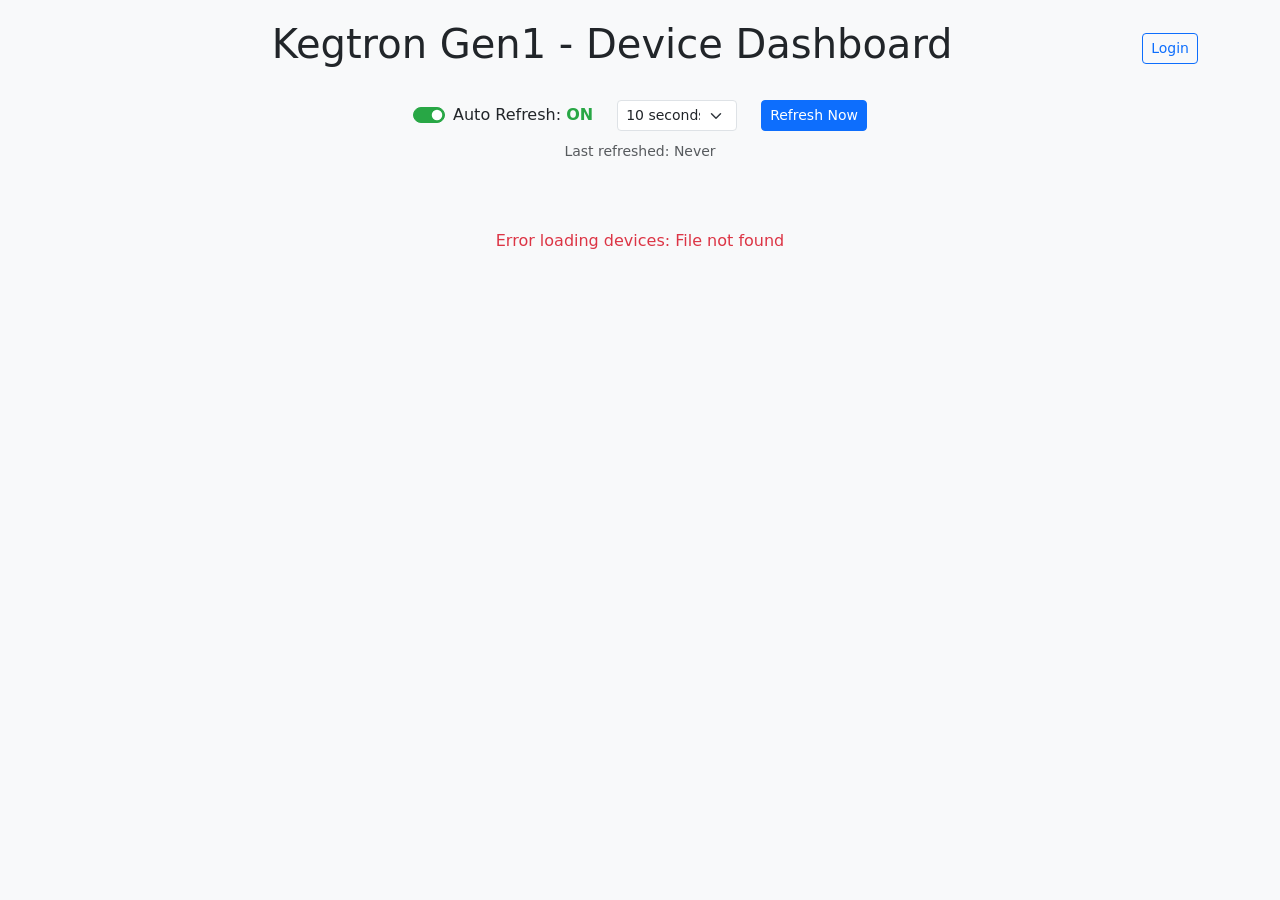
==== src/static/index.html @ a254bd48 "config.html page is protected by login" ====
<!DOCTYPE html>
<html lang="en">
<head>
    <meta charset="UTF-8">
    <meta name="viewport" content="width=device-width, initial-scale=1.0">
    <title>Kegtron Gen1 - Device Dashboard</title>
    <link href="https://cdn.jsdelivr.net/npm/bootstrap@5.3.0/dist/css/bootstrap.min.css" rel="stylesheet">
    <link href="https://fonts.googleapis.com/icon?family=Material+Icons" rel="stylesheet">
    <link rel="stylesheet" href="style.css">
    <script src="https://code.jquery.com/jquery-3.7.1.min.js"></script>
</head>
<body>
    <div class="container">
        <div class="d-flex justify-content-between align-items-center mb-4">
            <h1 class="text-center flex-grow-1">Kegtron Gen1 - Device Dashboard</h1>
            <div class="auth-controls">
                <span id="userInfo" style="margin-right: 15px; display: none;"></span>
                <a href="/login.html" id="loginLink" class="btn btn-sm btn-outline-primary" style="display: none;">Login</a>
                <a href="/logout" id="logoutLink" class="btn btn-sm btn-outline-secondary" style="display: none;">Logout</a>
            </div>
        </div>
        <div class="text-center mb-3">
            <div class="row justify-content-center align-items-center">
                <div class="col-auto">
                    <div class="form-check form-switch d-inline-block">
                        <input class="form-check-input" type="checkbox" id="autoRefreshToggle" checked>
                        <label class="form-check-label" for="autoRefreshToggle">
                            Auto Refresh: <span id="refreshStatus">ON</span>
                        </label>
                    </div>
                </div>
                <div class="col-auto">
                    <select class="form-select form-select-sm" id="refreshInterval" style="width: 120px;">
                        <option value="5">5 seconds</option>
                        <option value="10" selected>10 seconds</option>
                        <option value="15">15 seconds</option>
                        <option value="30">30 seconds</option>
                        <option value="60">60 seconds</option>
                    </select>
                </div>
                <div class="col-auto">
                    <button class="btn btn-sm btn-primary" onclick="manualRefresh()">
                        <span id="refreshBtnText">Refresh Now</span>
                    </button>
                </div>
            </div>
            <div class="row justify-content-center mt-2">
                <div class="col-auto">
                    <small class="text-muted">Last refreshed: <span id="lastRefreshed">Never</span></small>
                </div>
            </div>
        </div>
        <div id="loading" class="loading">
            <div class="spinner-border text-primary" role="status">
                <span class="visually-hidden">Loading...</span>
            </div>
            <p class="mt-3">Loading devices...</p>
        </div>
        <div id="error" class="error-message" style="display: none;"></div>
        <div id="devices" class="row" style="display: none;"></div>
    </div>

    <script>
        function formatDateTime(isoString) {
            if (!isoString) return 'Never';
            const date = new Date(isoString);
            const month = (date.getMonth() + 1).toString().padStart(2, '0');
            const day = date.getDate().toString().padStart(2, '0');
            const year = date.getFullYear();
            const hours = date.getHours().toString().padStart(2, '0');
            const minutes = date.getMinutes().toString().padStart(2, '0');
            const seconds = date.getSeconds().toString().padStart(2, '0');
            return `${month}/${day}/${year} ${hours}:${minutes}:${seconds}`;
        }

        function calculatePercentLeft(kegSize, volumeLeft) {
            if (kegSize == null || volumeLeft == null) return null;
            return ((volumeLeft / kegSize) * 100).toFixed(2);
        }

        function calculateVolumeLeft(startVolume, volumeDispensed) {
            if (startVolume == null || volumeDispensed == null) return null;
            return (startVolume - volumeDispensed).toFixed(2);
        }

        function getVolumeClass(percentLeft) {
            if (percentLeft <= 10) return 'empty';
            if (percentLeft <= 25) return 'low';
            return '';
        }

        function createDeviceCard(deviceId, device, port) {
            const portIndex = port.portIndex;
            const volumeLeft = calculateVolumeLeft(port.startVolume, port.volumeDispensed);
            const percentLeft = calculatePercentLeft(port.kegSize, volumeLeft);
            const volumeClass = getVolumeClass(percentLeft);
            const displayUnit = port.displayUnit || 'mL';
            
            let model = 'UNKNOWN MODEL'
            if (device.model) {
                model = device.model;
            }

            // Determine the display name
            let displayName = `${device.name} (${port.portName})`;
            let headerInfo = `${deviceId} - Port ${portIndex} (${model})`;
            
            if (!device.name) {
                displayName = `${deviceId} - ${port.portName}`;
                headerInfo = `Port ${portIndex} (${model})`;
                if (!port.portName) {
                    displayName = `${deviceId} - Port ${portIndex}`;
                    headerInfo = `${model}`;
                }
            } else if (!port.portName) {
                displayName = `${device.name} - Port (${portIndex})`;
                headerInfo = `${deviceId} (${model})`;
            }

            const volumeDisplay = volumeLeft != null ? 
                `${volumeLeft} ${displayUnit} (${percentLeft} %)` : 
                'No data';

            const updateTime = port.lastUpdateTimestampUtc || device.lastAdvertisementTimestampUtc;
            
            // Generate unique card ID
            const cardId = `card-${deviceId}-${portIndex}`.replace(/[^a-zA-Z0-9-]/g, '-');

            // Only show settings icon if user is logged in
            const settingsIcon = userIsLoggedIn ? 
                `<a href="/config.html?device_id=${deviceId}" class="settings-icon" title="Configure Device">
                    <span class="material-icons">settings</span>
                </a>` : '';

            return `
                <div class="col-md-6 col-lg-4">
                    <div class="card device-card" id="${cardId}">
                        <div class="card-body">
                            ${settingsIcon}
                            <div class="device-header">${headerInfo}</div>
                            <div class="device-name">
                                <h5>${displayName}</h5>
                                <div class="volume-display ${volumeClass}">${volumeDisplay}</div>
                            </div>
                            <div class="update-time">
                                Updated: ${formatDateTime(updateTime)}
                            </div>
                            <div class="details-toggle" onclick="toggleDetails('${cardId}')">
                                more details
                            </div>
                            <div class="device-details" id="${cardId}-details">
                                <div class="detail-row">
                                    <span class="detail-label">Device ID:</span>
                                    <span class="detail-value">${deviceId}</span>
                                </div>
                                <div class="detail-row">
                                    <span class="detail-label">MAC Address:</span>
                                    <span class="detail-value">${device.mac || 'N/A'}</span>
                                </div>
                                <div class="detail-row">
                                    <span class="detail-label">Port Index:</span>
                                    <span class="detail-value">${portIndex}</span>
                                </div>
                                <div class="detail-row">
                                    <span class="detail-label">Port Name:</span>
                                    <span class="detail-value">${port.portName || 'Not Set'}</span>
                                </div>
                                <div class="detail-row">
                                    <span class="detail-label">Keg Size:</span>
                                    <span class="detail-value">${port.kegSize != null ? `${port.kegSize} ${displayUnit}` : 'N/A'}</span>
                                </div>
                                <div class="detail-row">
                                    <span class="detail-label">Start Volume:</span>
                                    <span class="detail-value">${port.startVolume != null ? `${port.startVolume} ${displayUnit}` : 'N/A'}</span>
                                </div>
                                <div class="detail-row">
                                    <span class="detail-label">Volume Dispensed:</span>
                                    <span class="detail-value">${port.volumeDispensed != null ? `${port.volumeDispensed} ${displayUnit}` : 'N/A'}</span>
                                </div>
                                <div class="detail-row">
                                    <span class="detail-label">Signal Strength:</span>
                                    <span class="detail-value">${device.rssi != null ? `${device.rssi} dBm` : 'N/A'}</span>
                                </div>
                                <div class="detail-row">
                                    <span class="detail-label">Port Count:</span>
                                    <span class="detail-value">${device.portCnt || 'N/A'}</span>
                                </div>
                                <div class="detail-row">
                                    <span class="detail-label">Pulse Count:</span>
                                    <span class="detail-value">${port.pulseCount || 'N/A'}</span>
                                </div>
                            </div>
                        </div>
                    </div>
                </div>
            `;
        }

        function toggleDetails(cardId) {
            const card = document.getElementById(cardId);
            const details = document.getElementById(`${cardId}-details`);
            const toggle = card.querySelector('.details-toggle');
            
            if (details.classList.contains('show')) {
                // Hide details
                details.classList.remove('show');
                card.classList.remove('expanded');
                toggle.textContent = 'more details';
                expandedCards.delete(cardId); // Remove from expanded set
            } else {
                // Show details
                details.classList.add('show');
                card.classList.add('expanded');
                toggle.textContent = 'less details';
                expandedCards.add(cardId); // Add to expanded set
            }
        }

        function updateLastRefreshed() {
            const now = new Date();
            const formatted = formatDateTime(now.toISOString());
            $('#lastRefreshed').text(formatted);
        }

        function restoreExpandedStates() {
            expandedCards.forEach(cardId => {
                const card = document.getElementById(cardId);
                if (card) {
                    const details = document.getElementById(`${cardId}-details`);
                    const toggle = card.querySelector('.details-toggle');
                    if (details && toggle) {
                        details.classList.add('show');
                        card.classList.add('expanded');
                        toggle.textContent = 'less details';
                    }
                }
            });
        }

        function loadDevices() {
            $.ajax({
                url: '/api/v1/devices',
                method: 'GET',
                success: function(data) {
                    $('#loading').hide();
                    const devicesContainer = $('#devices');
                    devicesContainer.empty();
                    
                    let hasDevices = false;
                    
                    // Iterate through all devices
                    for (const device of data) {
                        const deviceId = device.id
                        // If device has ports, create a card for each port
                        if (device.ports && Object.keys(device.ports).length > 0) {
                            for (const [portIndex, port] of Object.entries(device.ports)) {
                                devicesContainer.append(createDeviceCard(deviceId, device, port));
                                hasDevices = true;
                            }
                        } else {
                            // If no ports, create a single card for the device
                            const dummyPort = {
                                portIndex: 0,
                                kegSize: null,
                                volumeDispensed: null,
                                startVolume: null,
                                updatedAt: null
                            };
                            devicesContainer.append(createDeviceCard(deviceId, device, dummyPort));
                            hasDevices = true;
                        }
                    }
                    
                    if (!hasDevices) {
                        devicesContainer.html('<div class="col-12 text-center"><p>No devices found</p></div>');
                    }
                    
                    devicesContainer.show();
                    restoreExpandedStates(); // Restore expanded cards after refresh
                    updateLastRefreshed();
                },
                error: function(xhr, status, error) {
                    $('#loading').hide();
                    $('#error').text(`Error loading devices: ${error}`).show();
                }
            });
        }

        let refreshInterval = null;
        let autoRefreshEnabled = true;
        let expandedCards = new Set(); // Track which cards are expanded
        let userIsLoggedIn = false; // Track user authentication status

        function getRefreshInterval() {
            return parseInt($('#refreshInterval').val()) * 1000;
        }

        function startAutoRefresh() {
            if (refreshInterval) {
                clearInterval(refreshInterval);
            }
            const intervalMs = getRefreshInterval();
            refreshInterval = setInterval(loadDevices, intervalMs);
        }

        function stopAutoRefresh() {
            if (refreshInterval) {
                clearInterval(refreshInterval);
                refreshInterval = null;
            }
        }

        function toggleAutoRefresh() {
            const toggle = document.getElementById('autoRefreshToggle');
            const status = document.getElementById('refreshStatus');
            
            autoRefreshEnabled = toggle.checked;
            
            if (autoRefreshEnabled) {
                status.textContent = 'ON';
                status.classList.remove('off');
                startAutoRefresh();
                console.log('Auto-refresh enabled');
            } else {
                status.textContent = 'OFF';
                status.classList.add('off');
                stopAutoRefresh();
                console.log('Auto-refresh disabled');
            }
        }

        function manualRefresh() {
            const button = document.getElementById('refreshBtnText');
            button.textContent = 'Refreshing...';
            loadDevices();
            setTimeout(() => {
                button.textContent = 'Refresh Now';
            }, 500);
        }

        function checkAuthStatus() {
            // Check if user is logged in
            $.ajax({
                url: '/api/v1/users/current',
                method: 'GET',
                success: function(data) {
                    // User is logged in
                    const wasLoggedIn = userIsLoggedIn;
                    userIsLoggedIn = true;
                    $('#userInfo').text(`Welcome, ${data.email || 'User'}`).show();
                    $('#logoutLink').show();
                    $('#loginLink').hide();
                    // Reload devices if login status changed to show/hide config buttons
                    if (!wasLoggedIn) {
                        loadDevices();
                    }
                },
                error: function() {
                    // Not logged in or no session
                    const wasLoggedIn = userIsLoggedIn;
                    userIsLoggedIn = false;
                    $('#userInfo').hide();
                    $('#logoutLink').hide();
                    $('#loginLink').show();
                    // Reload devices if login status changed to show/hide config buttons
                    if (wasLoggedIn) {
                        loadDevices();
                    }
                }
            });
        }

        // Add API key to AJAX requests if stored in session
        $.ajaxSetup({
            beforeSend: function(xhr) {
                const apiKey = sessionStorage.getItem('apiKey');
                if (apiKey) {
                    xhr.setRequestHeader('Authorization', `Bearer ${apiKey}`);
                }
            }
        });

        $(document).ready(function() {
            // Check authentication status
            checkAuthStatus();
            
            // Load devices initially
            loadDevices();
            
            // Set up auto-refresh toggle
            document.getElementById('autoRefreshToggle').addEventListener('change', toggleAutoRefresh);
            
            // Set up interval dropdown change handler
            $('#refreshInterval').on('change', function() {
                if (autoRefreshEnabled) {
                    // Restart auto-refresh with new interval
                    startAutoRefresh();
                }
            });
            
            // Start auto-refresh if enabled (default)
            if (autoRefreshEnabled) {
                startAutoRefresh();
            }
        });
    </script>
</body>
</html>
---- src/static/style.css ----
/* Common styles for Kegtron Dashboard */
body {
    background-color: #f8f9fa;
    padding: 20px;
}

.loading {
    text-align: center;
    padding: 50px;
}

.error-message {
    text-align: center;
    padding: 50px;
    color: #dc3545;
}

/* Device card styles */
.device-card {
    margin-bottom: 20px;
    min-height: 200px;
    position: relative;
    transition: all 0.3s ease;
}

.device-card .card-body {
    display: flex;
    flex-direction: column;
    justify-content: space-between;
}

.device-card.expanded {
    min-height: 320px;
}

.device-header {
    font-size: 0.9rem;
    color: #6c757d;
}

.device-name {
    text-align: center;
    flex-grow: 1;
    display: flex;
    flex-direction: column;
    justify-content: center;
}

.device-name h5 {
    margin-bottom: 10px;
}

.volume-display {
    font-size: 1.5rem;
    font-weight: bold;
    color: #28a745;
}

.volume-display.low {
    color: #ffc107;
}

.volume-display.empty {
    color: #dc3545;
}

.update-time {
    font-size: 0.8rem;
    color: #6c757d;
    position: absolute;
    bottom: 10px;
    left: 15px;
}

.details-toggle {
    font-size: 0.8rem;
    color: #007bff;
    cursor: pointer;
    position: absolute;
    bottom: 10px;
    right: 15px;
    user-select: none;
}

.details-toggle:hover {
    color: #0056b3;
    text-decoration: underline;
}

.device-details {
    display: none;
    margin-top: 15px;
    padding-top: 15px;
    border-top: 1px solid #dee2e6;
    margin-bottom: 25px;
    padding-bottom: 8px;
    border-bottom: 1px solid #dee2e6;
    font-size: 0.9rem;
}

.device-details.show {
    display: block;
}

.detail-row {
    margin-bottom: 3px;
    font-size: 0.9rem;
}

.detail-label {
    font-weight: 600;
    color: #495057;
    display: inline-block;
    min-width: 140px;
}

.detail-value {
    color: #6c757d;
}

/* Settings icon styles */
.settings-icon {
    position: absolute;
    top: 10px;
    right: 10px;
    color: #6c757d;
    cursor: pointer;
    transition: color 0.2s;
    text-decoration: none;
}

.settings-icon:hover {
    color: #007bff;
}

/* Auto-refresh status styles */
#refreshStatus {
    font-weight: 600;
    color: #28a745;
}

#refreshStatus.off {
    color: #6c757d;
}

.form-check-input:checked {
    background-color: #28a745;
    border-color: #28a745;
}

/* Config page specific styles */
.config-section {
    margin-bottom: 30px;
    padding: 20px;
    background: white;
    border-radius: 8px;
    box-shadow: 0 2px 4px rgba(0,0,0,0.1);
}

.config-section h3 {
    margin-bottom: 20px;
    color: #333;
    border-bottom: 2px solid #007bff;
    padding-bottom: 10px;
}

.command-group {
    padding: 15px;
    background: #f8f9fa;
    border-radius: 5px;
    margin-bottom: 15px;
}

.command-group h5 {
    color: #495057;
    margin-bottom: 15px;
}

.validation-feedback {
    display: none;
    font-size: 0.875rem;
}

.validation-feedback.show {
    display: block;
}
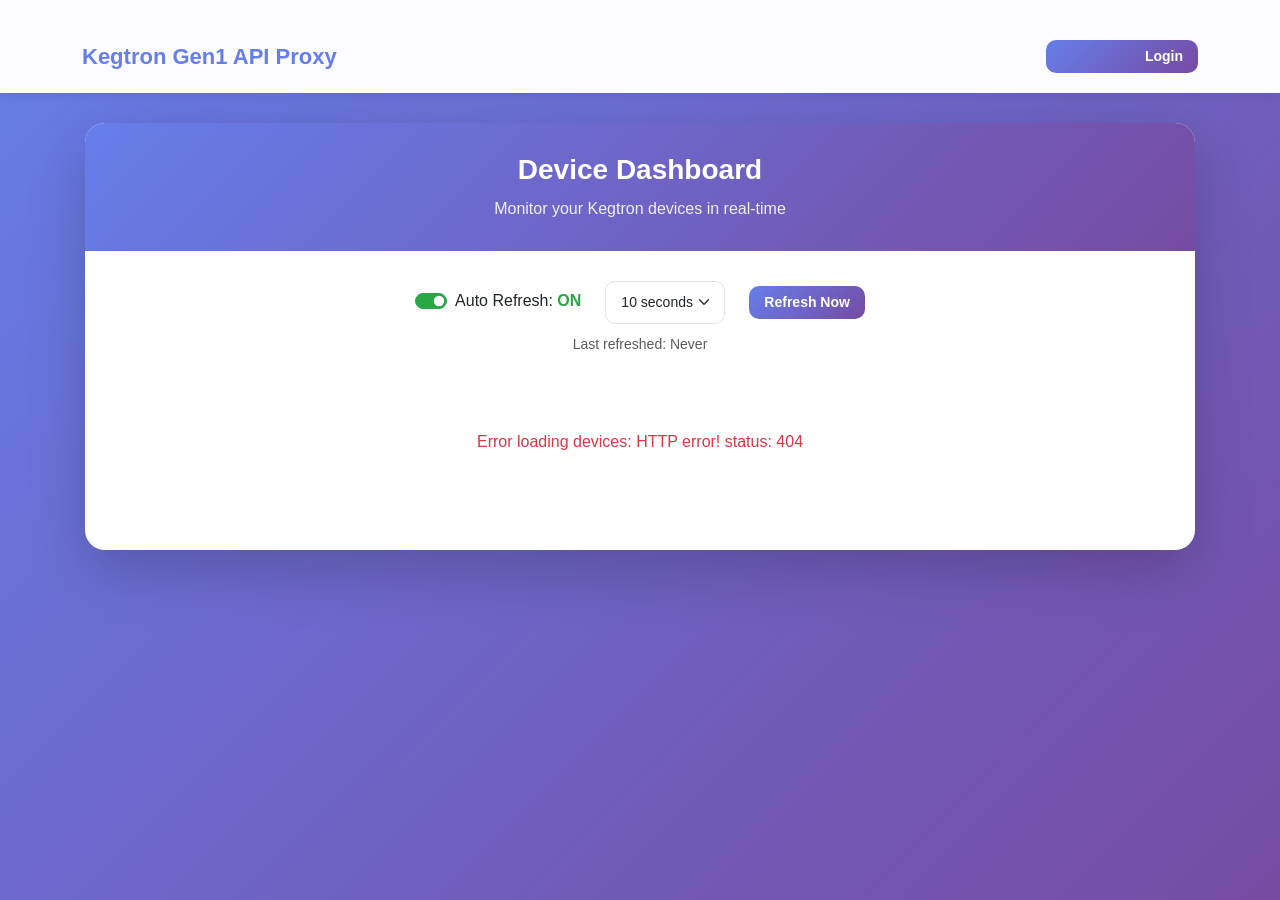
==== commit 0e6be257: "updated styling" ====
--- a/src/static/index.html
+++ b/src/static/index.html
@@ -3,23 +3,64 @@
 <head>
     <meta charset="UTF-8">
     <meta name="viewport" content="width=device-width, initial-scale=1.0">
-    <title>Kegtron Gen1 - Device Dashboard</title>
+    <title>Kegtron Gen1 API Proxy - Device Dashboard</title>
     <link href="https://cdn.jsdelivr.net/npm/bootstrap@5.3.0/dist/css/bootstrap.min.css" rel="stylesheet">
     <link href="https://fonts.googleapis.com/icon?family=Material+Icons" rel="stylesheet">
     <link rel="stylesheet" href="style.css">
     <script src="https://code.jquery.com/jquery-3.7.1.min.js"></script>
+    <script src="https://cdn.jsdelivr.net/npm/bootstrap@5.3.0/dist/js/bootstrap.bundle.min.js"></script>
 </head>
 <body>
-    <div class="container">
-        <div class="d-flex justify-content-between align-items-center mb-4">
-            <h1 class="text-center flex-grow-1">Kegtron Gen1 - Device Dashboard</h1>
-            <div class="auth-controls">
-                <span id="userInfo" style="margin-right: 15px; display: none;"></span>
-                <a href="/login.html" id="loginLink" class="btn btn-sm btn-outline-primary" style="display: none;">Login</a>
-                <a href="/logout" id="logoutLink" class="btn btn-sm btn-outline-secondary" style="display: none;">Logout</a>
+    <!-- Navbar -->
+    <nav class="navbar navbar-expand-lg">
+        <div class="container">
+            <a class="navbar-brand" href="/">Kegtron Gen1 API Proxy</a>
+            <div class="navbar-nav ms-auto">
+                <div class="dropdown" id="userDropdown" style="display: none;">
+                    <button class="btn dropdown-toggle" type="button" data-bs-toggle="dropdown" aria-expanded="false" title="Menu">
+                        <span class="material-icons">menu</span>
+                    </button>
+                    <ul class="dropdown-menu dropdown-menu-end">
+                        <li class="dropdown-user-info">
+                            <div class="dropdown-user-name" id="userFullName">User</div>
+                            <div class="dropdown-user-email" id="userEmail">Loading...</div>
+                        </li>
+                        <li><hr class="dropdown-divider"></li>
+                        <li><a class="dropdown-item" href="/">
+                            <span class="material-icons">dashboard</span>
+                            Dashboard
+                        </a></li>
+                        <li><a class="dropdown-item" href="/config.html">
+                            <span class="material-icons">settings</span>
+                            Configuration
+                        </a></li>
+                        <li><a class="dropdown-item" href="/profile.html">
+                            <span class="material-icons">account_circle</span>
+                            Profile
+                        </a></li>
+                        <li><hr class="dropdown-divider"></li>
+                        <li><a class="dropdown-item" href="/logout">
+                            <span class="material-icons">logout</span>
+                            Logout
+                        </a></li>
+                    </ul>
+                </div>
+                <a href="/login.html" id="loginBtn" class="btn btn-primary btn-sm" style="display: none;">
+                    <span class="material-icons" style="font-size: 16px; vertical-align: middle;">login</span>
+                    Login
+                </a>
             </div>
         </div>
-        <div class="text-center mb-3">
+    </nav>
+
+    <div class="container main-container">
+        <div class="content-card">
+            <div class="content-header">
+                <h1>Device Dashboard</h1>
+                <p>Monitor your Kegtron devices in real-time</p>
+            </div>
+            <div class="content-body">
+                <div class="text-center mb-4">
             <div class="row justify-content-center align-items-center">
                 <div class="col-auto">
                     <div class="form-check form-switch d-inline-block">
@@ -50,14 +91,16 @@
                 </div>
             </div>
         </div>
-        <div id="loading" class="loading">
-            <div class="spinner-border text-primary" role="status">
-                <span class="visually-hidden">Loading...</span>
+                <div id="loading" class="loading">
+                    <div class="spinner-border text-primary" role="status">
+                        <span class="visually-hidden">Loading...</span>
+                    </div>
+                    <p class="mt-3">Loading devices...</p>
+                </div>
+                <div id="error" class="error-message" style="display: none;"></div>
+                <div id="devices" class="row" style="display: none;"></div>
             </div>
-            <p class="mt-3">Loading devices...</p>
         </div>
-        <div id="error" class="error-message" style="display: none;"></div>
-        <div id="devices" class="row" style="display: none;"></div>
     </div>
 
     <script>
@@ -98,97 +141,81 @@
             
             let model = 'UNKNOWN MODEL'
             if (device.model) {
-                model = device.model;
-            }
-
-            // Determine the display name
-            let displayName = `${device.name} (${port.portName})`;
-            let headerInfo = `${deviceId} - Port ${portIndex} (${model})`;
-            
-            if (!device.name) {
-                displayName = `${deviceId} - ${port.portName}`;
-                headerInfo = `Port ${portIndex} (${model})`;
-                if (!port.portName) {
-                    displayName = `${deviceId} - Port ${portIndex}`;
-                    headerInfo = `${model}`;
-                }
-            } else if (!port.portName) {
-                displayName = `${device.name} - Port (${portIndex})`;
-                headerInfo = `${deviceId} (${model})`;
-            }
-
-            const volumeDisplay = volumeLeft != null ? 
-                `${volumeLeft} ${displayUnit} (${percentLeft} %)` : 
-                'No data';
-
-            const updateTime = port.lastUpdateTimestampUtc || device.lastAdvertisementTimestampUtc;
-            
-            // Generate unique card ID
-            const cardId = `card-${deviceId}-${portIndex}`.replace(/[^a-zA-Z0-9-]/g, '-');
+                model = device.model
+            } else if (device.modelNumber) {
+                model = `KT${device.modelNumber}`
+            }
+            
+            const portName = port.portName || `Port ${portIndex + 1}`;
+            const lastReading = device.lastReading ? formatDateTime(device.lastReading) : 'Never';
+            
+            // Check if card was previously expanded
+            const cardId = `${deviceId}-${portIndex}`;
+            const isExpanded = expandedCards.has(cardId);
 
             // Only show settings icon if user is logged in
             const settingsIcon = userIsLoggedIn ? 
                 `<a href="/config.html?device_id=${deviceId}" class="settings-icon" title="Configure Device">
                     <span class="material-icons">settings</span>
                 </a>` : '';
-
+            
             return `
-                <div class="col-md-6 col-lg-4">
-                    <div class="card device-card" id="${cardId}">
+                <div class="col-12 col-md-6 col-lg-4">
+                    <div class="card device-card ${isExpanded ? 'expanded' : ''}" id="card-${cardId}">
+                        ${settingsIcon}
                         <div class="card-body">
-                            ${settingsIcon}
-                            <div class="device-header">${headerInfo}</div>
+                            <div class="device-header">${model} - Port ${portIndex + 1}</div>
                             <div class="device-name">
-                                <h5>${displayName}</h5>
-                                <div class="volume-display ${volumeClass}">${volumeDisplay}</div>
+                                <h5>${portName}</h5>
+                                ${volumeLeft !== null ? 
+                                    `<div class="volume-display ${volumeClass}">
+                                        ${volumeLeft} ${displayUnit} left
+                                        ${percentLeft !== null ? `<small>(${percentLeft}%)</small>` : ''}
+                                    </div>` 
+                                    : '<div class="text-muted">No keg configured</div>'
+                                }
                             </div>
-                            <div class="update-time">
-                                Updated: ${formatDateTime(updateTime)}
-                            </div>
-                            <div class="details-toggle" onclick="toggleDetails('${cardId}')">
-                                more details
-                            </div>
-                            <div class="device-details" id="${cardId}-details">
+                            <div class="device-details ${isExpanded ? 'show' : ''}" id="details-${cardId}">
                                 <div class="detail-row">
                                     <span class="detail-label">Device ID:</span>
                                     <span class="detail-value">${deviceId}</span>
                                 </div>
                                 <div class="detail-row">
                                     <span class="detail-label">MAC Address:</span>
-                                    <span class="detail-value">${device.mac || 'N/A'}</span>
+                                    <span class="detail-value">${device.mac || 'Unknown'}</span>
                                 </div>
+                                ${port.kegSize !== null && port.kegSize !== undefined ? 
+                                    `<div class="detail-row">
+                                        <span class="detail-label">Keg Size:</span>
+                                        <span class="detail-value">${port.kegSize} ${displayUnit}</span>
+                                    </div>` : ''
+                                }
+                                ${port.startVolume !== null && port.startVolume !== undefined ? 
+                                    `<div class="detail-row">
+                                        <span class="detail-label">Start Volume:</span>
+                                        <span class="detail-value">${port.startVolume} ${displayUnit}</span>
+                                    </div>` : ''
+                                }
+                                ${port.volumeDispensed !== null && port.volumeDispensed !== undefined ? 
+                                    `<div class="detail-row">
+                                        <span class="detail-label">Volume Dispensed:</span>
+                                        <span class="detail-value">${port.volumeDispensed} ${displayUnit}</span>
+                                    </div>` : ''
+                                }
+                                ${port.lastPour !== null && port.lastPour !== undefined && port.lastPour > 0 ? 
+                                    `<div class="detail-row">
+                                        <span class="detail-label">Last Pour:</span>
+                                        <span class="detail-value">${port.lastPour} ${displayUnit}</span>
+                                    </div>` : ''
+                                }
                                 <div class="detail-row">
-                                    <span class="detail-label">Port Index:</span>
-                                    <span class="detail-value">${portIndex}</span>
+                                    <span class="detail-label">Display Unit:</span>
+                                    <span class="detail-value">${displayUnit}</span>
                                 </div>
-                                <div class="detail-row">
-                                    <span class="detail-label">Port Name:</span>
-                                    <span class="detail-value">${port.portName || 'Not Set'}</span>
-                                </div>
-                                <div class="detail-row">
-                                    <span class="detail-label">Keg Size:</span>
-                                    <span class="detail-value">${port.kegSize != null ? `${port.kegSize} ${displayUnit}` : 'N/A'}</span>
-                                </div>
-                                <div class="detail-row">
-                                    <span class="detail-label">Start Volume:</span>
-                                    <span class="detail-value">${port.startVolume != null ? `${port.startVolume} ${displayUnit}` : 'N/A'}</span>
-                                </div>
-                                <div class="detail-row">
-                                    <span class="detail-label">Volume Dispensed:</span>
-                                    <span class="detail-value">${port.volumeDispensed != null ? `${port.volumeDispensed} ${displayUnit}` : 'N/A'}</span>
-                                </div>
-                                <div class="detail-row">
-                                    <span class="detail-label">Signal Strength:</span>
-                                    <span class="detail-value">${device.rssi != null ? `${device.rssi} dBm` : 'N/A'}</span>
-                                </div>
-                                <div class="detail-row">
-                                    <span class="detail-label">Port Count:</span>
-                                    <span class="detail-value">${device.portCnt || 'N/A'}</span>
-                                </div>
-                                <div class="detail-row">
-                                    <span class="detail-label">Pulse Count:</span>
-                                    <span class="detail-value">${port.pulseCount || 'N/A'}</span>
-                                </div>
+                            </div>
+                            <div class="update-time">Last: ${lastReading}</div>
+                            <div class="details-toggle" onclick="toggleDetails('${cardId}')">
+                                <span id="toggle-text-${cardId}">${isExpanded ? 'Hide' : 'Show'} Details</span>
                             </div>
                         </div>
                     </div>
@@ -197,110 +224,95 @@
         }
 
         function toggleDetails(cardId) {
-            const card = document.getElementById(cardId);
-            const details = document.getElementById(`${cardId}-details`);
-            const toggle = card.querySelector('.details-toggle');
-            
-            if (details.classList.contains('show')) {
-                // Hide details
-                details.classList.remove('show');
+            const detailsDiv = document.getElementById(`details-${cardId}`);
+            const toggleText = document.getElementById(`toggle-text-${cardId}`);
+            const card = document.getElementById(`card-${cardId}`);
+            
+            if (detailsDiv.classList.contains('show')) {
+                detailsDiv.classList.remove('show');
                 card.classList.remove('expanded');
-                toggle.textContent = 'more details';
-                expandedCards.delete(cardId); // Remove from expanded set
+                toggleText.textContent = 'Show Details';
+                expandedCards.delete(cardId);
             } else {
-                // Show details
-                details.classList.add('show');
+                detailsDiv.classList.add('show');
                 card.classList.add('expanded');
-                toggle.textContent = 'less details';
-                expandedCards.add(cardId); // Add to expanded set
-            }
-        }
-
-        function updateLastRefreshed() {
-            const now = new Date();
-            const formatted = formatDateTime(now.toISOString());
-            $('#lastRefreshed').text(formatted);
-        }
-
-        function restoreExpandedStates() {
-            expandedCards.forEach(cardId => {
-                const card = document.getElementById(cardId);
-                if (card) {
-                    const details = document.getElementById(`${cardId}-details`);
-                    const toggle = card.querySelector('.details-toggle');
-                    if (details && toggle) {
-                        details.classList.add('show');
-                        card.classList.add('expanded');
-                        toggle.textContent = 'less details';
+                toggleText.textContent = 'Hide Details';
+                expandedCards.add(cardId);
+            }
+        }
+
+        function loadDevices() {
+            const devicesDiv = document.getElementById('devices');
+            const loadingDiv = document.getElementById('loading');
+            const errorDiv = document.getElementById('error');
+            
+            // Show loading, hide others
+            loadingDiv.style.display = 'block';
+            errorDiv.style.display = 'none';
+            devicesDiv.style.display = 'none';
+            
+            fetch('/api/v1/devices')
+                .then(response => {
+                    if (!response.ok) {
+                        throw new Error(`HTTP error! status: ${response.status}`);
                     }
-                }
-            });
-        }
-
-        function loadDevices() {
-            $.ajax({
-                url: '/api/v1/devices',
-                method: 'GET',
-                success: function(data) {
-                    $('#loading').hide();
-                    const devicesContainer = $('#devices');
-                    devicesContainer.empty();
+                    return response.json();
+                })
+                .then(devices => {
+                    let html = '';
                     
-                    let hasDevices = false;
-                    
-                    // Iterate through all devices
-                    for (const device of data) {
-                        const deviceId = device.id
-                        // If device has ports, create a card for each port
-                        if (device.ports && Object.keys(device.ports).length > 0) {
-                            for (const [portIndex, port] of Object.entries(device.ports)) {
-                                devicesContainer.append(createDeviceCard(deviceId, device, port));
-                                hasDevices = true;
+                    if (devices.length === 0) {
+                        html = '<div class="col-12 text-center"><p>No devices found. Make sure your Kegtron devices are powered on and nearby.</p></div>';
+                    } else {
+                        devices.forEach(device => {
+                            if (device.ports && typeof device.ports === 'object') {
+                                // Handle both array and object format for ports
+                                const ports = Array.isArray(device.ports) ? device.ports : Object.values(device.ports);
+                                ports.forEach(port => {
+                                    if (port && typeof port === 'object') {
+                                        html += createDeviceCard(device.id, device, port);
+                                    }
+                                });
                             }
-                        } else {
-                            // If no ports, create a single card for the device
-                            const dummyPort = {
-                                portIndex: 0,
-                                kegSize: null,
-                                volumeDispensed: null,
-                                startVolume: null,
-                                updatedAt: null
-                            };
-                            devicesContainer.append(createDeviceCard(deviceId, device, dummyPort));
-                            hasDevices = true;
-                        }
+                        });
                     }
                     
-                    if (!hasDevices) {
-                        devicesContainer.html('<div class="col-12 text-center"><p>No devices found</p></div>');
-                    }
+                    devicesDiv.innerHTML = html;
+                    loadingDiv.style.display = 'none';
+                    devicesDiv.style.display = 'flex';
                     
-                    devicesContainer.show();
-                    restoreExpandedStates(); // Restore expanded cards after refresh
-                    updateLastRefreshed();
-                },
-                error: function(xhr, status, error) {
-                    $('#loading').hide();
-                    $('#error').text(`Error loading devices: ${error}`).show();
-                }
-            });
-        }
-
+                    // Update last refreshed time
+                    document.getElementById('lastRefreshed').textContent = new Date().toLocaleTimeString();
+                })
+                .catch(error => {
+                    console.error('Error loading devices:', error);
+                    errorDiv.innerHTML = `<p>Error loading devices: ${error.message}</p>`;
+                    errorDiv.style.display = 'block';
+                    loadingDiv.style.display = 'none';
+                });
+        }
+
+        // Auto-refresh functionality
         let refreshInterval = null;
         let autoRefreshEnabled = true;
         let expandedCards = new Set(); // Track which cards are expanded
         let userIsLoggedIn = false; // Track user authentication status
 
         function getRefreshInterval() {
-            return parseInt($('#refreshInterval').val()) * 1000;
+            const select = document.getElementById('refreshInterval');
+            return parseInt(select.value) * 1000; // Convert to milliseconds
         }
 
         function startAutoRefresh() {
             if (refreshInterval) {
                 clearInterval(refreshInterval);
             }
-            const intervalMs = getRefreshInterval();
-            refreshInterval = setInterval(loadDevices, intervalMs);
+            
+            refreshInterval = setInterval(() => {
+                if (autoRefreshEnabled) {
+                    loadDevices();
+                }
+            }, getRefreshInterval());
         }
 
         function stopAutoRefresh() {
@@ -320,21 +332,23 @@
                 status.textContent = 'ON';
                 status.classList.remove('off');
                 startAutoRefresh();
-                console.log('Auto-refresh enabled');
             } else {
                 status.textContent = 'OFF';
                 status.classList.add('off');
                 stopAutoRefresh();
-                console.log('Auto-refresh disabled');
             }
         }
 
         function manualRefresh() {
-            const button = document.getElementById('refreshBtnText');
-            button.textContent = 'Refreshing...';
+            const btn = document.getElementById('refreshBtnText');
+            const originalText = btn.textContent;
+            
+            btn.textContent = 'Refreshing...';
+            
             loadDevices();
+            
             setTimeout(() => {
-                button.textContent = 'Refresh Now';
+                btn.textContent = originalText;
             }, 500);
         }
 
@@ -347,9 +361,16 @@
                     // User is logged in
                     const wasLoggedIn = userIsLoggedIn;
                     userIsLoggedIn = true;
-                    $('#userInfo').text(`Welcome, ${data.email || 'User'}`).show();
-                    $('#logoutLink').show();
-                    $('#loginLink').hide();
+                    
+                    // Update user info in dropdown
+                    const fullName = (data.firstName || data.lastName) ? 
+                        `${data.firstName || ''} ${data.lastName || ''}`.trim() : 
+                        data.email || 'User';
+                    $('#userFullName').text(fullName);
+                    $('#userEmail').text(data.email || '');
+                    
+                    $('#userDropdown').show();
+                    $('#loginBtn').hide();
                     // Reload devices if login status changed to show/hide config buttons
                     if (!wasLoggedIn) {
                         loadDevices();
@@ -359,9 +380,8 @@
                     // Not logged in or no session
                     const wasLoggedIn = userIsLoggedIn;
                     userIsLoggedIn = false;
-                    $('#userInfo').hide();
-                    $('#logoutLink').hide();
-                    $('#loginLink').show();
+                    $('#userDropdown').hide();
+                    $('#loginBtn').show();
                     // Reload devices if login status changed to show/hide config buttons
                     if (wasLoggedIn) {
                         loadDevices();
@@ -370,7 +390,7 @@
             });
         }
 
-        // Add API key to AJAX requests if stored in session
+        // Check for API key in session storage
         $.ajaxSetup({
             beforeSend: function(xhr) {
                 const apiKey = sessionStorage.getItem('apiKey');
@@ -380,7 +400,8 @@
             }
         });
 
-        $(document).ready(function() {
+        // Initialize on page load
+        document.addEventListener('DOMContentLoaded', () => {
             // Check authentication status
             checkAuthStatus();
             
@@ -393,12 +414,11 @@
             // Set up interval dropdown change handler
             $('#refreshInterval').on('change', function() {
                 if (autoRefreshEnabled) {
-                    // Restart auto-refresh with new interval
-                    startAutoRefresh();
+                    startAutoRefresh(); // Restart with new interval
                 }
             });
             
-            // Start auto-refresh if enabled (default)
+            // Start auto-refresh
             if (autoRefreshEnabled) {
                 startAutoRefresh();
             }
--- a/src/static/style.css
+++ b/src/static/style.css
@@ -1,18 +1,277 @@
 /* Common styles for Kegtron Dashboard */
 body {
+    background: linear-gradient(135deg, #667eea 0%, #764ba2 100%);
+    min-height: 100vh;
+    font-family: 'Segoe UI', Tahoma, Geneva, Verdana, sans-serif;
+    margin: 0;
+    padding: 0;
+}
+
+/* Navbar styles */
+.navbar {
+    background: rgba(255, 255, 255, 0.98);
+    box-shadow: 0 2px 10px rgba(0, 0, 0, 0.1);
+    padding: 15px 0;
+}
+
+.navbar-brand {
+    font-weight: bold;
+    color: #667eea;
+    font-size: 22px;
+    text-decoration: none;
+}
+
+.navbar-brand:hover {
+    color: #5a6fd6;
+}
+
+.navbar-nav {
+    display: flex;
+    align-items: center;
+}
+
+.nav-link {
+    color: #6c757d;
+    margin: 0 10px;
+    transition: color 0.2s;
+    text-decoration: none;
+}
+
+.nav-link:hover {
+    color: #667eea;
+}
+
+/* Dropdown styles */
+.dropdown-toggle {
+    background: linear-gradient(135deg, #667eea 0%, #764ba2 100%);
+    border: none;
+    border-radius: 8px;
+    padding: 8px 12px;
+    color: white;
+    font-weight: 500;
+    cursor: pointer;
+    transition: all 0.2s;
+    display: flex;
+    align-items: center;
+}
+
+.dropdown-toggle:hover {
+    background: linear-gradient(135deg, #5a6fd6 0%, #6a428e 100%);
+    transform: translateY(-1px);
+    box-shadow: 0 4px 8px rgba(0,0,0,0.1);
+}
+
+.dropdown-toggle::after {
+    display: none;
+}
+
+.dropdown-toggle .material-icons {
+    font-size: 24px;
+}
+
+.dropdown-menu {
+    border-radius: 10px;
+    box-shadow: 0 5px 15px rgba(0,0,0,0.1);
+    border: 1px solid #e9ecef;
+    padding: 8px 0;
+    min-width: 200px;
+}
+
+.dropdown-item {
+    color: #495057;
+    padding: 10px 20px;
+    transition: all 0.2s;
+}
+
+.dropdown-item:hover {
     background-color: #f8f9fa;
-    padding: 20px;
-}
-
+    color: #667eea;
+}
+
+.dropdown-item i,
+.dropdown-item .material-icons {
+    margin-right: 10px;
+    font-size: 18px;
+    vertical-align: middle;
+}
+
+.dropdown-divider {
+    margin: 8px 0;
+}
+
+/* User info in dropdown */
+.dropdown-user-info {
+    padding: 12px 20px;
+}
+
+.dropdown-user-name {
+    font-weight: 600;
+    color: #333;
+    font-size: 16px;
+    margin-bottom: 4px;
+}
+
+.dropdown-user-email {
+    color: #6c757d;
+    font-size: 14px;
+}
+
+/* Container styles */
+.container, .container-fluid {
+    padding-top: 20px;
+}
+
+.main-container {
+    margin-top: 30px;
+    padding: 0 15px;
+}
+
+/* Card styles for main content */
+.content-card {
+    background: white;
+    border-radius: 20px;
+    box-shadow: 0 20px 60px rgba(0,0,0,0.2);
+    margin-bottom: 30px;
+    overflow: hidden;
+}
+
+.content-header {
+    background: linear-gradient(135deg, #667eea 0%, #764ba2 100%);
+    padding: 30px;
+    text-align: center;
+    color: white;
+}
+
+.content-header h1, .content-header h2 {
+    margin: 0;
+    font-size: 28px;
+    font-weight: bold;
+}
+
+.content-header p {
+    margin: 10px 0 0;
+    opacity: 0.9;
+}
+
+.content-body {
+    padding: 30px;
+}
+
+/* Alert styles */
+.alert {
+    border-radius: 10px;
+    margin-bottom: 20px;
+    display: none;
+}
+
+.alert.show {
+    display: block;
+}
+
+/* Form styles */
+.form-control, .form-select {
+    border-radius: 10px;
+    border: 1px solid #dee2e6;
+    padding: 10px 15px;
+    transition: border-color 0.2s, box-shadow 0.2s;
+}
+
+.form-control:focus, .form-select:focus {
+    border-color: #667eea;
+    box-shadow: 0 0 0 0.2rem rgba(102, 126, 234, 0.25);
+}
+
+.form-label {
+    color: #6c757d;
+    margin-bottom: 8px;
+    font-weight: 500;
+}
+
+/* Button styles */
+.btn-primary {
+    background: linear-gradient(135deg, #667eea 0%, #764ba2 100%);
+    border: none;
+    border-radius: 10px;
+    padding: 10px 25px;
+    font-weight: 600;
+    transition: transform 0.2s, box-shadow 0.2s;
+}
+
+.btn-primary:hover {
+    transform: translateY(-2px);
+    box-shadow: 0 7px 14px rgba(50,50,93,.1), 0 3px 6px rgba(0,0,0,.08);
+    background: linear-gradient(135deg, #5a6fd6 0%, #6a428e 100%);
+}
+
+.btn-secondary {
+    background: #6c757d;
+    border: none;
+    border-radius: 10px;
+    padding: 10px 25px;
+    font-weight: 600;
+}
+
+.btn-danger {
+    background: #dc3545;
+    border: none;
+    border-radius: 10px;
+    padding: 10px 25px;
+    font-weight: 600;
+    transition: transform 0.2s, box-shadow 0.2s;
+}
+
+.btn-danger:hover {
+    transform: translateY(-2px);
+    box-shadow: 0 7px 14px rgba(220,53,69,.2), 0 3px 6px rgba(0,0,0,.08);
+    background: #c82333;
+}
+
+.btn-info {
+    background: #17a2b8;
+    border: none;
+    border-radius: 10px;
+    padding: 10px 25px;
+    font-weight: 600;
+    color: white;
+}
+
+.btn-info:hover {
+    background: #138496;
+    color: white;
+}
+
+.btn-sm {
+    padding: 6px 15px;
+    font-size: 14px;
+}
+
+/* Loading and error styles */
 .loading {
     text-align: center;
     padding: 50px;
+    color: #6c757d;
 }
 
 .error-message {
     text-align: center;
     padding: 50px;
     color: #dc3545;
+}
+
+.spinner-border {
+    width: 1.5rem;
+    height: 1.5rem;
+    margin-right: 8px;
+}
+
+/* Section styles */
+.section-title {
+    font-size: 18px;
+    font-weight: 600;
+    color: #333;
+    margin-bottom: 20px;
+    padding-bottom: 10px;
+    border-bottom: 2px solid #f0f0f0;
 }
 
 /* Device card styles */
